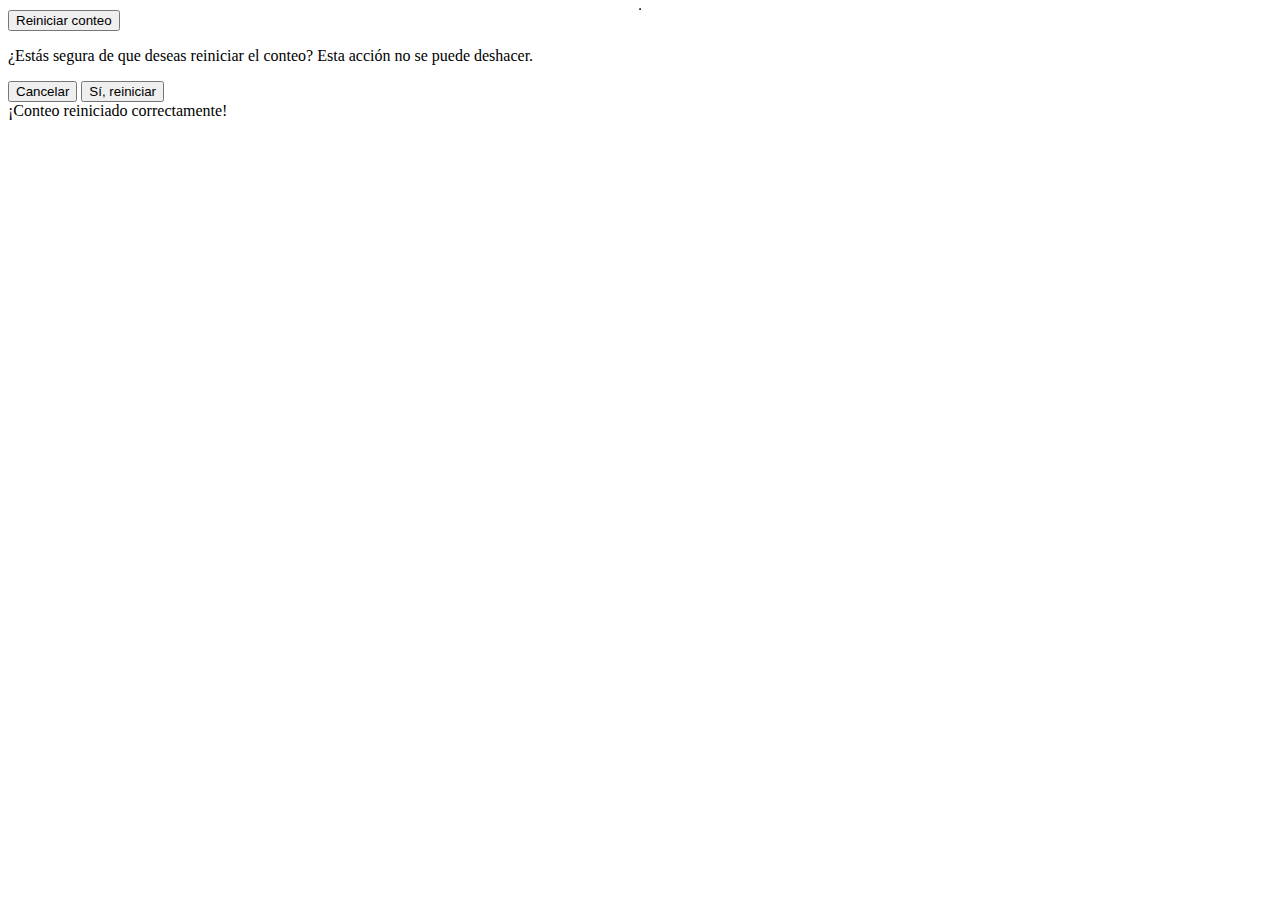
==== home.html @ a8ea4845 "Add files via upload" ====
<!DOCTYPE html>
<html lang="en">
<head>
  <meta charset="UTF-8" />
  <meta name="viewport" content="width=device-width, initial-scale=1.0"/>
  <title>Tabla de 10x20</title>
  <link rel="stylesheet" href="https://cdnjs.cloudflare.com/ajax/libs/font-awesome/6.5.0/css/all.min.css">
  <link rel="stylesheet" href="estilos2.css">
</head>
<body>
  <center>
    <table border="1" align="center" id="tabla-numeros"></table>
  </center>

  <!-- Botón de reinicio -->
  <button id="resetButton" class="reset-btn">Reiniciar conteo</button>

  <!-- Modal de confirmación -->
  <div id="resetModal" class="modal">
    <div class="modal-content">
      <p>¿Estás segura de que deseas reiniciar el conteo? Esta acción no se puede deshacer.</p>
      <div class="modal-actions">
        <button id="cancelReset" class="cancel-btn">Cancelar</button>
        <button id="confirmReset" class="confirm-btn">Sí, reiniciar</button>
      </div>
    </div>
  </div>

  <!-- Notificación tipo toast -->
  <div id="toast" class="toast">¡Conteo reiniciado correctamente!</div>

  <script src="script2.js"></script>
</body>
</html>
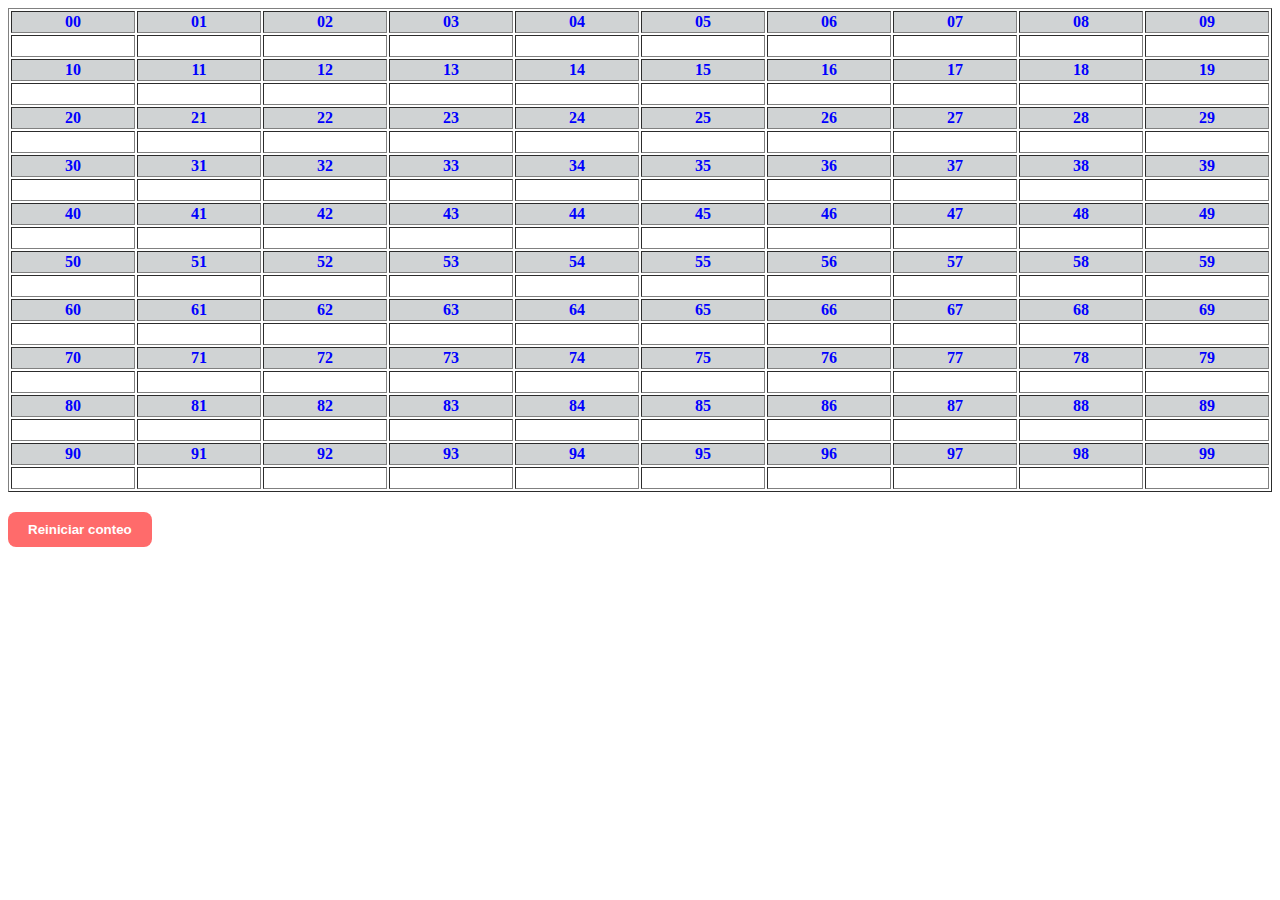
==== commit ca7a7d6f: "Actualizar home.html" ====
--- a/home.html
+++ b/home.html
@@ -5,7 +5,7 @@
   <meta name="viewport" content="width=device-width, initial-scale=1.0"/>
   <title>Tabla de 10x20</title>
   <link rel="stylesheet" href="https://cdnjs.cloudflare.com/ajax/libs/font-awesome/6.5.0/css/all.min.css">
-  <link rel="stylesheet" href="estilos2.css">
+  <link rel="stylesheet" href="estilos.css">
 </head>
 <body>
   <center>
@@ -29,6 +29,6 @@
   <!-- Notificación tipo toast -->
   <div id="toast" class="toast">¡Conteo reiniciado correctamente!</div>
 
-  <script src="script2.js"></script>
+  <script src="script.js"></script>
 </body>
 </html>--- a/estilos.css
+++ b/estilos.css
@@ -0,0 +1,111 @@
+table {
+  width: 100%;
+}
+
+th {
+  background-color: #D0D3D4;
+  color: #0000ff;
+  text-align: center;
+}
+
+td {
+  background-color: #ffffff;
+  color: #000000;
+  font-weight: bold;
+  text-align: center;
+}
+
+.reset-btn {
+  align: center;
+  margin-top: 20px;
+  padding: 10px 20px;
+  background-color: #ff6b6b;
+  color: white;
+  border: none;
+  border-radius: 8px;
+  font-weight: bold;
+  cursor: pointer;
+  transition: background-color 0.3s;
+}
+
+.reset-btn:hover {
+  background-color: #e64949;
+}
+
+.modal {
+  display: none;
+  position: fixed;
+  z-index: 999;
+  top: 0;
+  left: 0;
+  width: 100%;
+  height: 100%;
+  background-color: rgba(0,0,0,0.6);
+  justify-content: center;
+  align-items: center;
+}
+
+.modal-content {
+  background: #fff;
+  padding: 25px 30px;
+  border-radius: 12px;
+  text-align: center;
+  box-shadow: 0 0 12px rgba(0,0,0,0.3);
+  max-width: 400px;
+  width: 90%;
+}
+
+.modal-actions {
+  margin-top: 20px;
+  display: flex;
+  justify-content: space-around;
+}
+
+.confirm-btn, .cancel-btn {
+  padding: 10px 20px;
+  border-radius: 8px;
+  font-weight: bold;
+  cursor: pointer;
+  border: none;
+}
+
+.confirm-btn {
+  background-color: #ff4d4d;
+  color: white;
+}
+
+.confirm-btn:hover {
+  background-color: #cc0000;
+}
+
+.cancel-btn {
+  background-color: #ccc;
+  color: #333;
+}
+
+.cancel-btn:hover {
+  background-color: #999;
+}
+
+.toast {
+  visibility: hidden;
+  min-width: 250px;
+  background-color: #4BB543;
+  color: white;
+  text-align: center;
+  border-radius: 8px;
+  padding: 14px 20px;
+  position: fixed;
+  z-index: 1000;
+  bottom: 30px;
+  left: 50%;
+  transform: translateX(-50%);
+  font-weight: bold;
+  opacity: 0;
+  transition: visibility 0s, opacity 0.5s ease-in-out;
+}
+
+.toast.show {
+  visibility: visible;
+  opacity: 1;
+}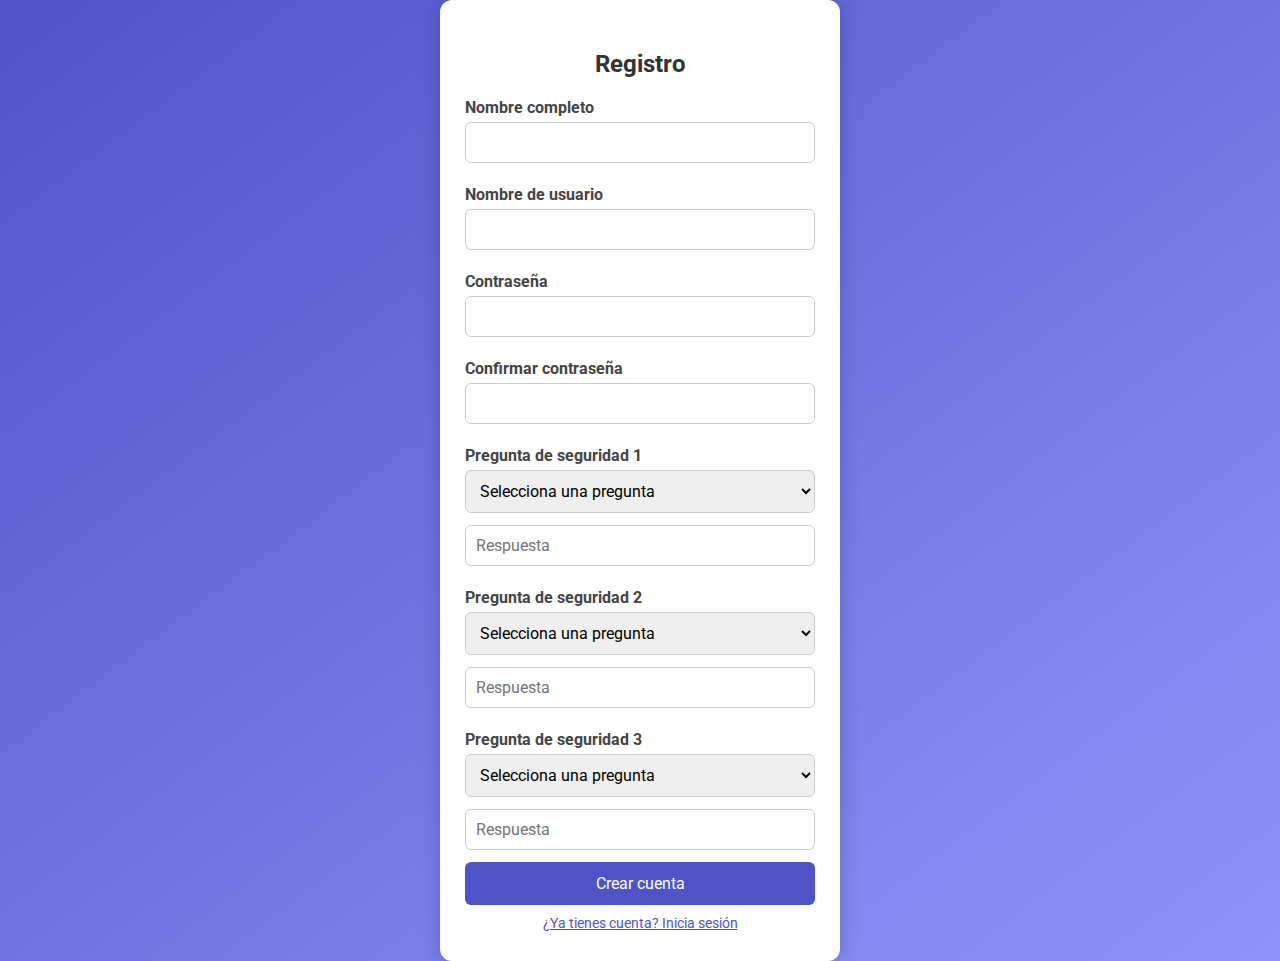
==== commit b80d4893: "Actualizar home.html" ====
--- a/home.html
+++ b/home.html
@@ -6,8 +6,22 @@
   <title>Tabla de 10x20</title>
   <link rel="stylesheet" href="https://cdnjs.cloudflare.com/ajax/libs/font-awesome/6.5.0/css/all.min.css">
   <link rel="stylesheet" href="estilos.css">
+<script>
+  window.addEventListener('DOMContentLoaded', () => {
+    const sesionActiva = localStorage.getItem('usuarioActivo');
+    
+    // Si ya estoy en index.html y no hay sesión, no redirijo a ningún lado
+    if (sesionActiva) {} else {
+      window.location.href = "index.html";
+    }
+  });
+</script>
 </head>
 <body>
+  <body>
+  <button class="logout-btn" id="logoutButton">
+    <i class="fas fa-sign-out-alt"></i> Cerrar sesión
+  </button>
   <center>
     <table border="1" align="center" id="tabla-numeros"></table>
   </center>
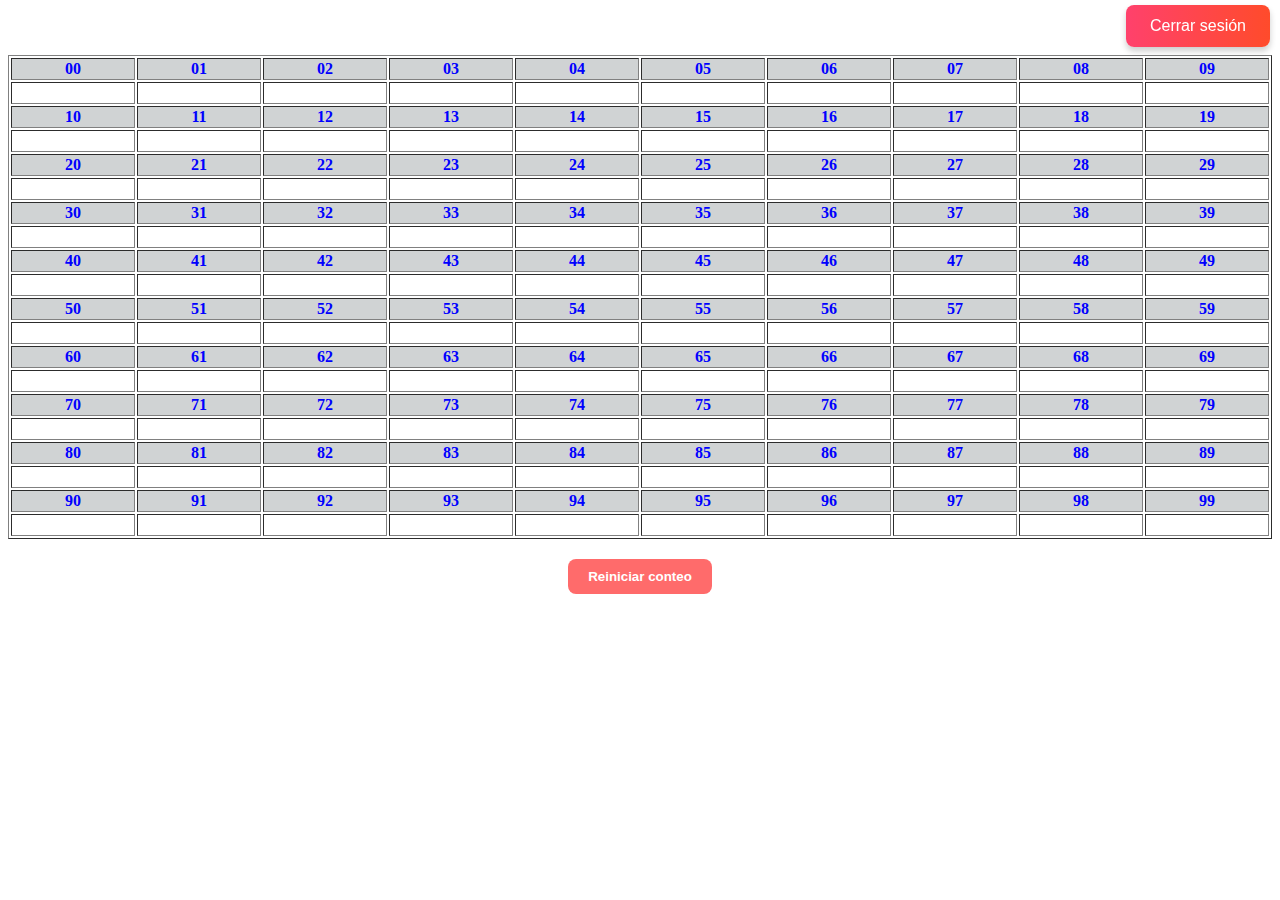
==== commit 6d048ff5: "Add files via upload" ====
--- a/home.html
+++ b/home.html
@@ -6,22 +6,42 @@
   <title>Tabla de 10x20</title>
   <link rel="stylesheet" href="https://cdnjs.cloudflare.com/ajax/libs/font-awesome/6.5.0/css/all.min.css">
   <link rel="stylesheet" href="estilos.css">
+</head>
+<body>
+<!-- Botón de cerrar sesión -->
+<button id="btnCerrarSesion" class="boton-cerrar-sesion">Cerrar sesión</button>
+
+<style>
+  .boton-cerrar-sesion {
+    background: linear-gradient(to right, #ff416c, #ff4b2b);
+    border: none;
+    color: white;
+    padding: 12px 24px;
+    font-size: 16px;
+    border-radius: 8px;
+    cursor: pointer;
+    transition: all 0.3s ease;
+    position: fixed;
+    top: 5px;
+    right: 10px;
+    z-index: 999;
+    box-shadow: 0 4px 6px rgba(0, 0, 0, 0.2);
+  }
+
+  .boton-cerrar-sesion:hover {
+    background: linear-gradient(to right, #ff4b2b, #ff416c);
+    transform: scale(1.05);
+  }
+</style>
+
 <script>
-  window.addEventListener('DOMContentLoaded', () => {
-    const sesionActiva = localStorage.getItem('usuarioActivo');
-    
-    // Si ya estoy en index.html y no hay sesión, no redirijo a ningún lado
-    if (sesionActiva) {} else {
-      window.location.href = "index.html";
-    }
+  document.getElementById("btnCerrarSesion").addEventListener("click", () => {
+    localStorage.removeItem("usuarioActivo");
+    sessionStorage.clear();
+    window.location.replace("index.html");
   });
 </script>
-</head>
-<body>
-  <body>
-  <button class="logout-btn" id="logoutButton">
-    <i class="fas fa-sign-out-alt"></i> Cerrar sesión
-  </button>
+  </style>
   <center>
     <table border="1" align="center" id="tabla-numeros"></table>
   </center>
--- a/estilos.css
+++ b/estilos.css
@@ -1,5 +1,6 @@
 table {
   width: 100%;
+  margin-top: 55px; /* Ajusta este valor como prefieras */
 }
 
 th {
@@ -16,7 +17,6 @@
 }
 
 .reset-btn {
-  align: center;
   margin-top: 20px;
   padding: 10px 20px;
   background-color: #ff6b6b;
@@ -26,6 +26,9 @@
   font-weight: bold;
   cursor: pointer;
   transition: background-color 0.3s;
+  display: block;
+  margin-left: auto;
+  margin-right: auto;
 }
 
 .reset-btn:hover {
